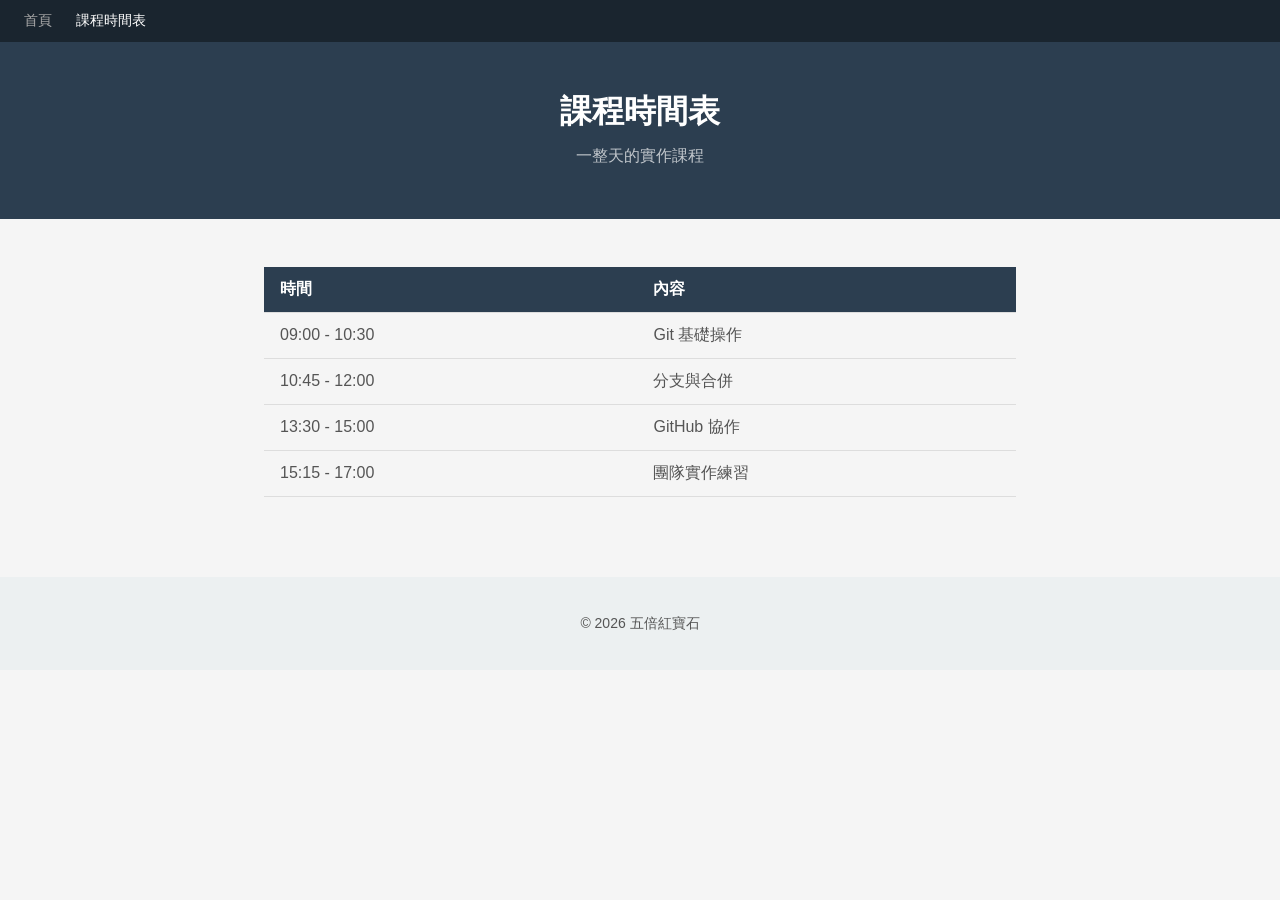
==== schedule.html @ 73bb8bdb "建立活動網站" ====
<!DOCTYPE html>
<html lang="zh-Hant">
<head>
  <meta charset="UTF-8">
  <meta name="viewport" content="width=device-width, initial-scale=1.0">
  <title>課程時間表 — Git 工作坊</title>
  <link rel="stylesheet" href="style.css">
</head>
<body>
  <nav>
    <a href="index.html">首頁</a>
    <a href="schedule.html" class="active">課程時間表</a>
  </nav>

  <header>
    <h1>課程時間表</h1>
    <p>一整天的實作課程</p>
  </header>

  <main>
    <table>
      <thead>
        <tr>
          <th>時間</th>
          <th>內容</th>
        </tr>
      </thead>
      <tbody>
        <tr>
          <td>09:00 - 10:30</td>
          <td>Git 基礎操作</td>
        </tr>
        <tr>
          <td>10:45 - 12:00</td>
          <td>分支與合併</td>
        </tr>
        <tr>
          <td>13:30 - 15:00</td>
          <td>GitHub 協作</td>
        </tr>
        <tr>
          <td>15:15 - 17:00</td>
          <td>團隊實作練習</td>
        </tr>
      </tbody>
    </table>
  </main>

  <footer>
    <p>&copy; 2026 五倍紅寶石</p>
  </footer>
</body>
</html>
---- style.css ----
* {
  box-sizing: border-box;
}

body {
  font-family: "Noto Sans TC", Arial, sans-serif;
  margin: 0;
  padding: 0;
  background-color: #f5f5f5;
  color: #333;
}

nav {
  background-color: #1a252f;
  padding: 12px 24px;
  display: flex;
  gap: 24px;
}

nav a {
  color: #aaa;
  text-decoration: none;
  font-size: 14px;
}

nav a:hover,
nav a.active {
  color: white;
}

header {
  background-color: #2c3e50;
  color: white;
  padding: 48px 24px;
  text-align: center;
}

header h1 {
  margin: 0;
  font-size: 32px;
}

header p {
  margin: 8px 0 0;
  color: rgba(255, 255, 255, 0.7);
}

main {
  max-width: 800px;
  margin: 0 auto;
  padding: 32px 24px;
}

h2 {
  color: #2c3e50;
  border-bottom: 2px solid #3498db;
  padding-bottom: 8px;
  margin-top: 32px;
}

p {
  color: #555;
  line-height: 1.8;
}

ul {
  color: #555;
  line-height: 2;
  padding-left: 20px;
}

table {
  width: 100%;
  border-collapse: collapse;
  margin-top: 16px;
}

th, td {
  padding: 12px 16px;
  text-align: left;
  border-bottom: 1px solid #ddd;
}

th {
  background-color: #2c3e50;
  color: white;
}

td {
  color: #555;
}

footer {
  background-color: #ecf0f1;
  padding: 20px 24px;
  text-align: center;
  color: #95a5a6;
  font-size: 14px;
  margin-top: 48px;
}
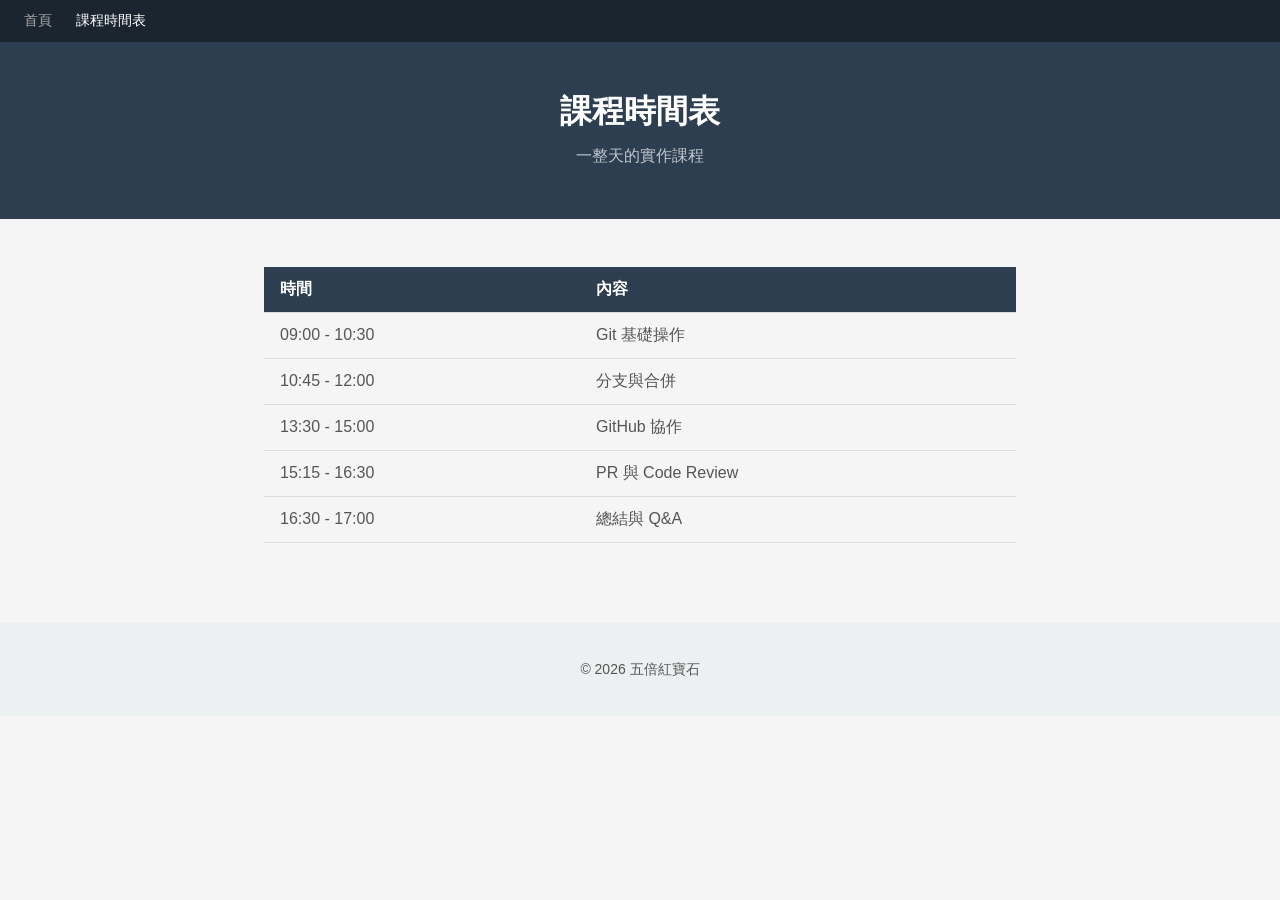
==== commit 5c4a8c84: "調整下午時段" ====
--- a/schedule.html
+++ b/schedule.html
@@ -39,8 +39,12 @@
           <td>GitHub 協作</td>
         </tr>
         <tr>
-          <td>15:15 - 17:00</td>
-          <td>團隊實作練習</td>
+          <td>15:15 - 16:30</td>
+          <td>PR 與 Code Review</td>
+        </tr>
+        <tr>
+          <td>16:30 - 17:00</td>
+          <td>總結與 Q&A</td>
         </tr>
       </tbody>
     </table>
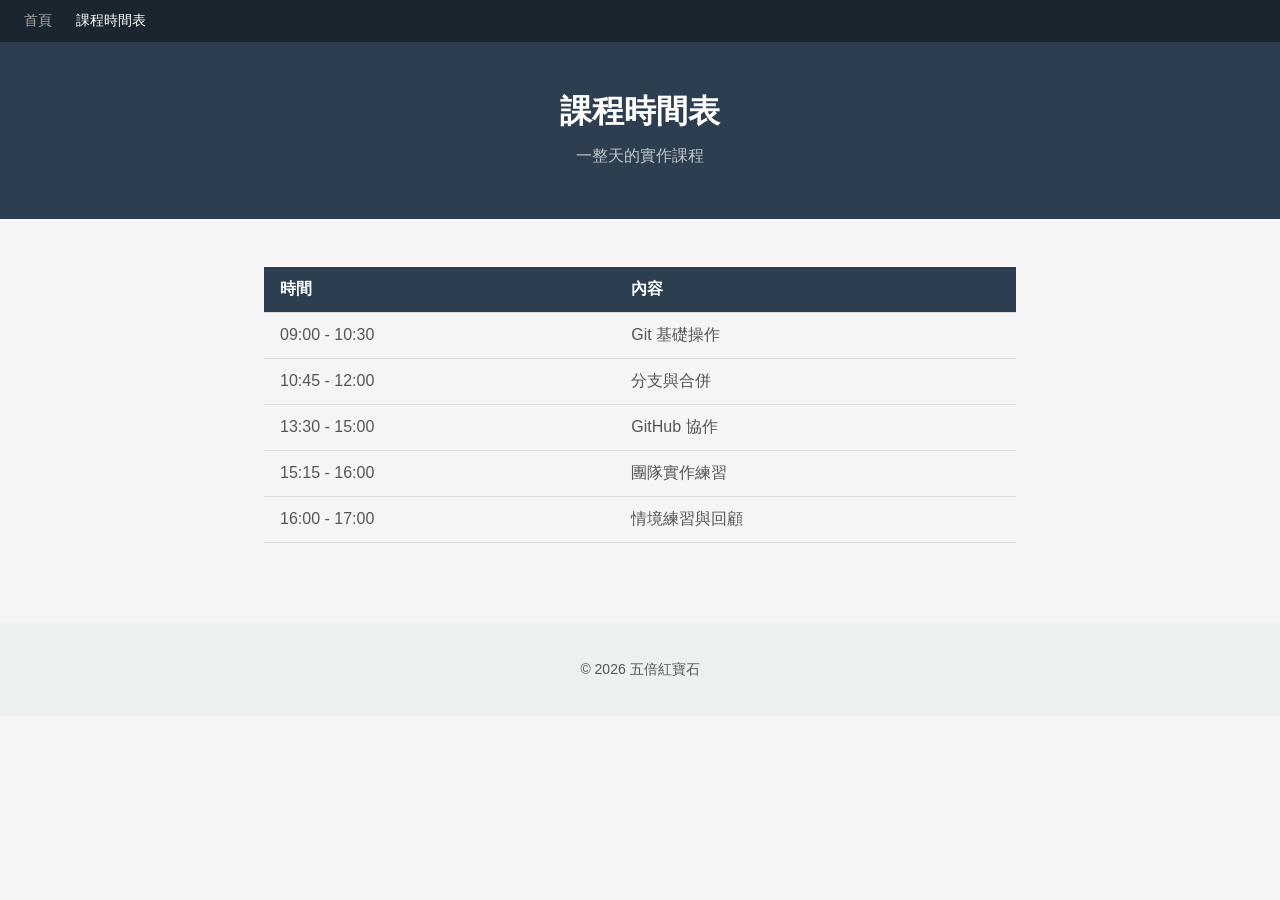
==== commit 3b8b990c: "拆分下午最後一堂" ====
--- a/schedule.html
+++ b/schedule.html
@@ -39,12 +39,12 @@
           <td>GitHub 協作</td>
         </tr>
         <tr>
-          <td>15:15 - 16:30</td>
-          <td>PR 與 Code Review</td>
+          <td>15:15 - 16:00</td>
+          <td>團隊實作練習</td>
         </tr>
         <tr>
-          <td>16:30 - 17:00</td>
-          <td>總結與 Q&A</td>
+          <td>16:00 - 17:00</td>
+          <td>情境練習與回顧</td>
         </tr>
       </tbody>
     </table>
